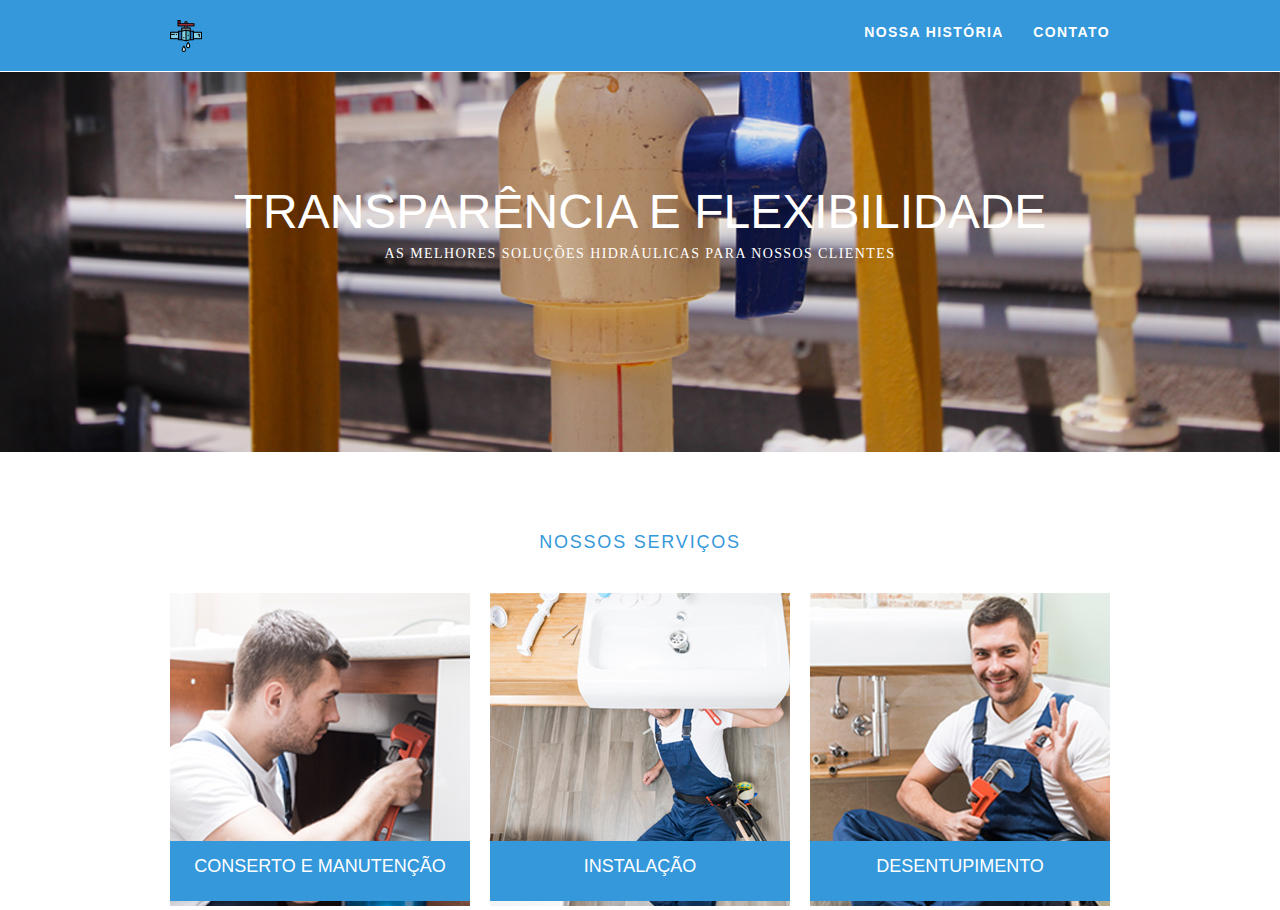
==== index.html @ 0262695c "arquivo responsivo" ====
<!DOCTYPE html>
<html>
    <head>
        <meta charset="utf-8">
        <title>Seu Zé Ltda</title>
        <link rel="stylesheet" href="css/reset.css">
        <link rel="stylesheet" href="css/style.css">
        <link rel="stylesheet" href="css/normalize.css">
        <link rel="stylesheet" href="css/grid.css">
		<link rel="stylesheet" href="css/responsivo.css">
    </head>
    <body>
        <header>
            <div class="container">
                <a href="index.html" class="grid-4">
                    <img src="img/valve.png" class="logo">
                </a>
                <nav class="header_menu grid-12">
                    <ul>
                        <li><a href="nossahistoria.html">Nossa História</a></li>
                        <li><a href="contato.html">Contato</a></li>
                    </ul>
                </nav>
            </div>
        </header>
        <section class="slideTitulo">
            <div class="container">
                <h1 class="tituloH1">Transparência e Flexibilidade</h1>
                <p>As melhores soluções hidráulicas para nossos clientes </p>
            </div>
        </section>
        <section class="servicos">
            <div class="container">
                <h3>Nossos serviços</h3>
                <div class="lista_servicos">
                    <div class="imgservico grid-1-3">
                        <img src="img/bgConserto.jpg">
                        <div class="faixa">conserto e manutenção</div>
                        <div class="texto">
                            
                        </div>
                    </div>
                    <div class="imgservico grid-1-3">
                        <img src="img/bgDebaixoDaPia.jpg">
                        <div class="faixa">instalação</div>
                    </div>
                    <div class="imgservico grid-1-3">
                        <img src="img/bgEncanadorOk.jpg">
                        <div class="faixa">desentupimento</div>
                    </div>
                </div>
                
            </div>

        </section>

    </body>
</html>
---- css/style.css ----
/*Gerais*/

body {
	font-family: 'Open Sans', Helvetica, sans-serif;
	/* background-color: #edf2f7; */
	/* background-color: #000;*/
} 

p {
	font-family: Georgia, "Times New Roman", serif;
	font-size: 14px;
	line-height: 20px;
}

header{
    background-color: #3498db;
    position: fixed;
	top: 0;
	width: 100%;
	padding: 15px 0;
	z-index: 10;
}

.logo{
    margin-top: 5px;
}
.header_menu{
    text-align: right;
}

.header_menu ul li {
	display: inline-block;
	margin-left: 25px;
	margin-top: 7px;
}

.header_menu ul li a {
    color: #fff;
	font-weight: bold;
	text-transform: uppercase;
	letter-spacing: .1em;
	font-size: 14px;
	line-height: 20px;
	padding: 5px 0;
	transition: all .5s ease;
}

.header_menu ul li a:hover{
    border-bottom: 2px solid #fff;
    transition: all .2s ease;
}

/*Slide e imagem*/

.slideTitulo{
	width: 100%;
	height: 380px;
	background: url("../img/bg_slide1.jpg") no-repeat center;
	background-size: cover;
	margin-top: 72px;
	text-align: center;
	padding-top: 80px; 
}

.tituloH1{
	text-align: center;
	text-transform: uppercase;
	color: #fff;
	font-weight: 500;
	font-size: 48px;
	margin-bottom: 5px;
}

.slideTitulo p{
	color: #fff;
	font-size: 14px;
	text-transform: uppercase;
	letter-spacing: .1em;
}

/*Serviços*/

.servicos h3{
	text-align: center;
	margin-top: 80px;
	font-size: 18px;
	text-transform: uppercase;
	letter-spacing: .1em;
	color: #3498db;
}

.imgservico{
	float: left;
}
.imgservico img{
	padding-right: 20px;
}
.lista_servicos{
	margin-top: 40px;
}

.faixa{
	background-color: #3498db;
	position: absolute;
	top: 85%;
	width: 300px;
	height: 60px;
	text-align: center;
	padding-top: 15px;
	font-size: 18px;
	color: #fff;
	text-transform: uppercase;
}

.imgservico .texto{
	color: #3498db;
	width: 300px;
}
---- css/grid.css ----
*, *:before, *:after {
	-webkit-box-sizing: border-box; 
	-moz-box-sizing: border-box; 
	box-sizing: border-box;
  }
  
  .container {
	  width: 960px;
	  margin: 0 auto;
	  padding: 0px;
	  position: relative;
  }
  
  .container:after, .container:before {
	  content: " ";
	  display: table;
  }
  
  .container:after {
	  clear: both;
  }
  
  .grid-1, .grid-2, .grid-3, .grid-4, .grid-5, .grid-6, .grid-7, .grid-8, .grid-9, .grid-10, .grid-11, .grid-12, .grid-13, .grid-14, .grid-15, .grid-16, .grid-1-3 {
	  float: left;
	  margin-left: 10px;
	  margin-right: 10px;
  }
  
  .grid-1 	{width: 40px;}
  .grid-2 	{width: 100px;}
  .grid-3 	{width: 160px;}
  .grid-4 	{width: 220px;}
  .grid-5 	{width: 280px;}
  .grid-6 	{width: 340px;}
  .grid-7 	{width: 400px;}
  .grid-8 	{width: 460px;}
  .grid-9 	{width: 520px;}
  .grid-10 	{width: 580px;}
  .grid-11 	{width: 640px;}
  .grid-12 	{width: 700px;}
  .grid-13 	{width: 760px;}
  .grid-14 	{width: 820px;}
  .grid-15 	{width: 880px;}
  .grid-16 	{width: 940px;}
  .grid-1-3	{width: 300px;}
  
  @media only screen and (min-width: 768px) and (max-width: 959px) {
  
  .container {
	  width: 768px;
  }
  
  .grid-1		{width: 28px;}
  .grid-2		{width: 76px;}
  .grid-3		{width: 124px;}
  .grid-4		{width: 172px;}
  .grid-5		{width: 220px;}
  .grid-6		{width: 268px;}
  .grid-7		{width: 316px;}
  .grid-8		{width: 364px;}
  .grid-9		{width: 412px;}
  .grid-10	{width: 460px;}
  .grid-11	{width: 508px;}
  .grid-12	{width: 556px;}
  .grid-13	{width: 604px;}
  .grid-14	{width: 652px;}
  .grid-15	{width: 700px;}
  .grid-16	{width: 748px;}
  .grid-1-3	{width: 236px;}
  
  }
  
  @media only screen and (max-width: 767px) {
	.container {
		width: 300px;
	}
	
	.grid-1, .grid-2, .grid-3, .grid-4, .grid-5, .grid-6, .grid-7, .grid-8, .grid-9, .grid-10, .grid-11, .grid-12, .grid-13, .grid-14, .grid-15, .grid-16, .grid-1-3 {
		width: 300px;
		margin: 0 0 20px 0;
		float: none;
	}
  
}
---- css/responsivo.css ----
/*Estilo para tablets*/
@media only screen and (min-width: 768px) and (max-width: 959px) {


} /* Final do estilo para tablets */

/*Estilo para smartphone*/
@media only screen and (max-width: 767px) {


} /* Final do estilo para smartphone
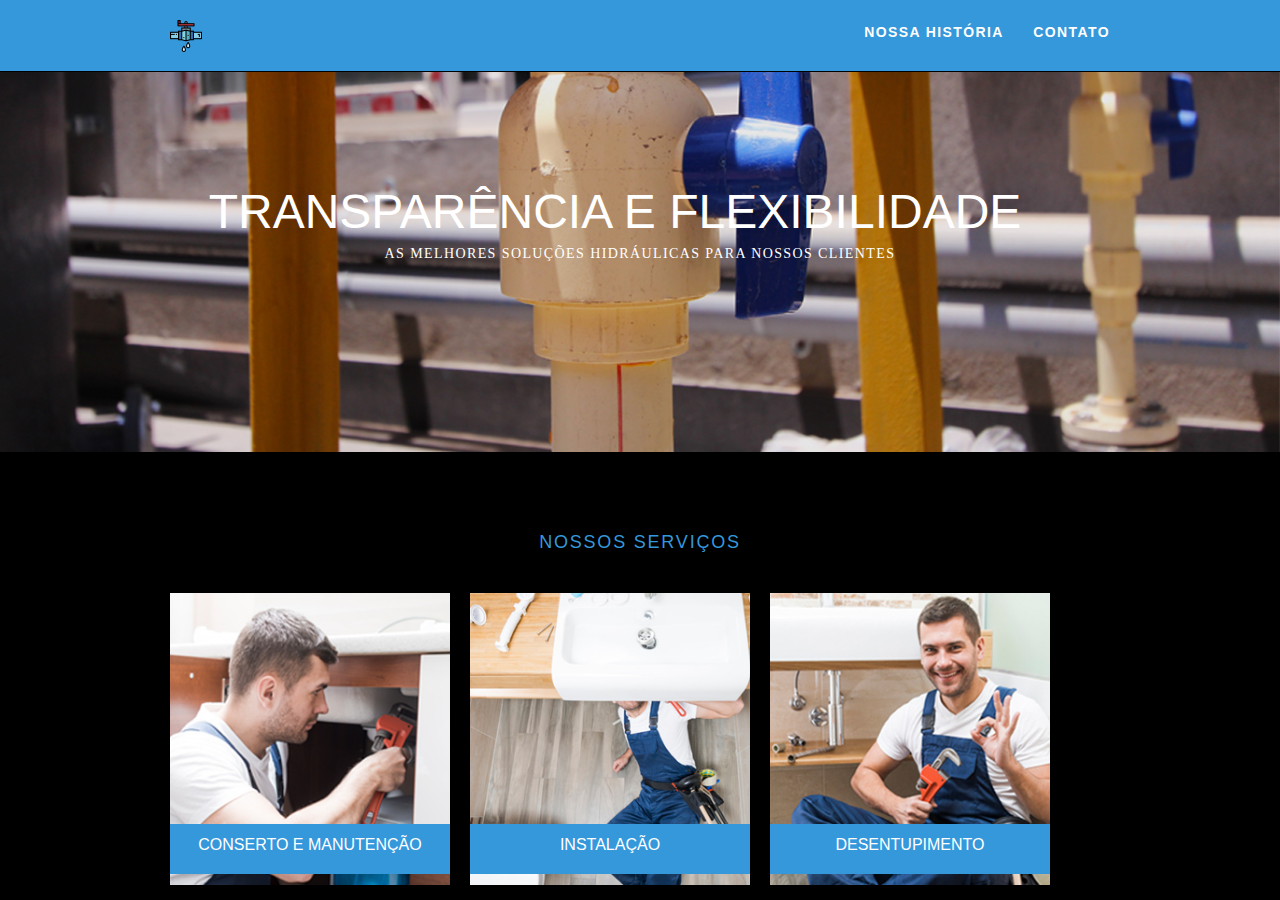
==== commit fb49acc5: "troca do grid" ====
--- a/index.html
+++ b/index.html
@@ -33,18 +33,18 @@
             <div class="container">
                 <h3>Nossos serviços</h3>
                 <div class="lista_servicos">
-                    <div class="imgservico grid-1-3">
+                    <div class="imgservico grid-5">
                         <img src="img/bgConserto.jpg">
                         <div class="faixa">conserto e manutenção</div>
                         <div class="texto">
                             
                         </div>
                     </div>
-                    <div class="imgservico grid-1-3">
+                    <div class="imgservico grid-5">
                         <img src="img/bgDebaixoDaPia.jpg">
                         <div class="faixa">instalação</div>
                     </div>
-                    <div class="imgservico grid-1-3">
+                    <div class="imgservico grid-5">
                         <img src="img/bgEncanadorOk.jpg">
                         <div class="faixa">desentupimento</div>
                     </div>
@@ -55,4 +55,4 @@
         </section>
 
     </body>
-</html>+</html>
--- a/css/style.css
+++ b/css/style.css
@@ -3,7 +3,7 @@
 body {
 	font-family: 'Open Sans', Helvetica, sans-serif;
 	/* background-color: #edf2f7; */
-	/* background-color: #000;*/
+	 background-color: #000;
 } 
 
 p {
@@ -46,7 +46,7 @@
 }
 
 .header_menu ul li a:hover{
-    border-bottom: 2px solid #fff;
+    border-bottom: 3px solid #fff;
     transition: all .2s ease;
 }
 
@@ -69,6 +69,7 @@
 	font-weight: 500;
 	font-size: 48px;
 	margin-bottom: 5px;
+	margin-left: -50px;
 }
 
 .slideTitulo p{
@@ -93,7 +94,8 @@
 	float: left;
 }
 .imgservico img{
-	padding-right: 20px;
+	padding-right: 0px;
+	width: 280px
 }
 .lista_servicos{
 	margin-top: 40px;
@@ -103,11 +105,11 @@
 	background-color: #3498db;
 	position: absolute;
 	top: 85%;
-	width: 300px;
-	height: 60px;
+	width: 280px;
+	height: 50px;
 	text-align: center;
-	padding-top: 15px;
-	font-size: 18px;
+	padding-top: 12px;
+	font-size: 16px;
 	color: #fff;
 	text-transform: uppercase;
 }
@@ -115,4 +117,4 @@
 .imgservico .texto{
 	color: #3498db;
 	width: 300px;
-}+}
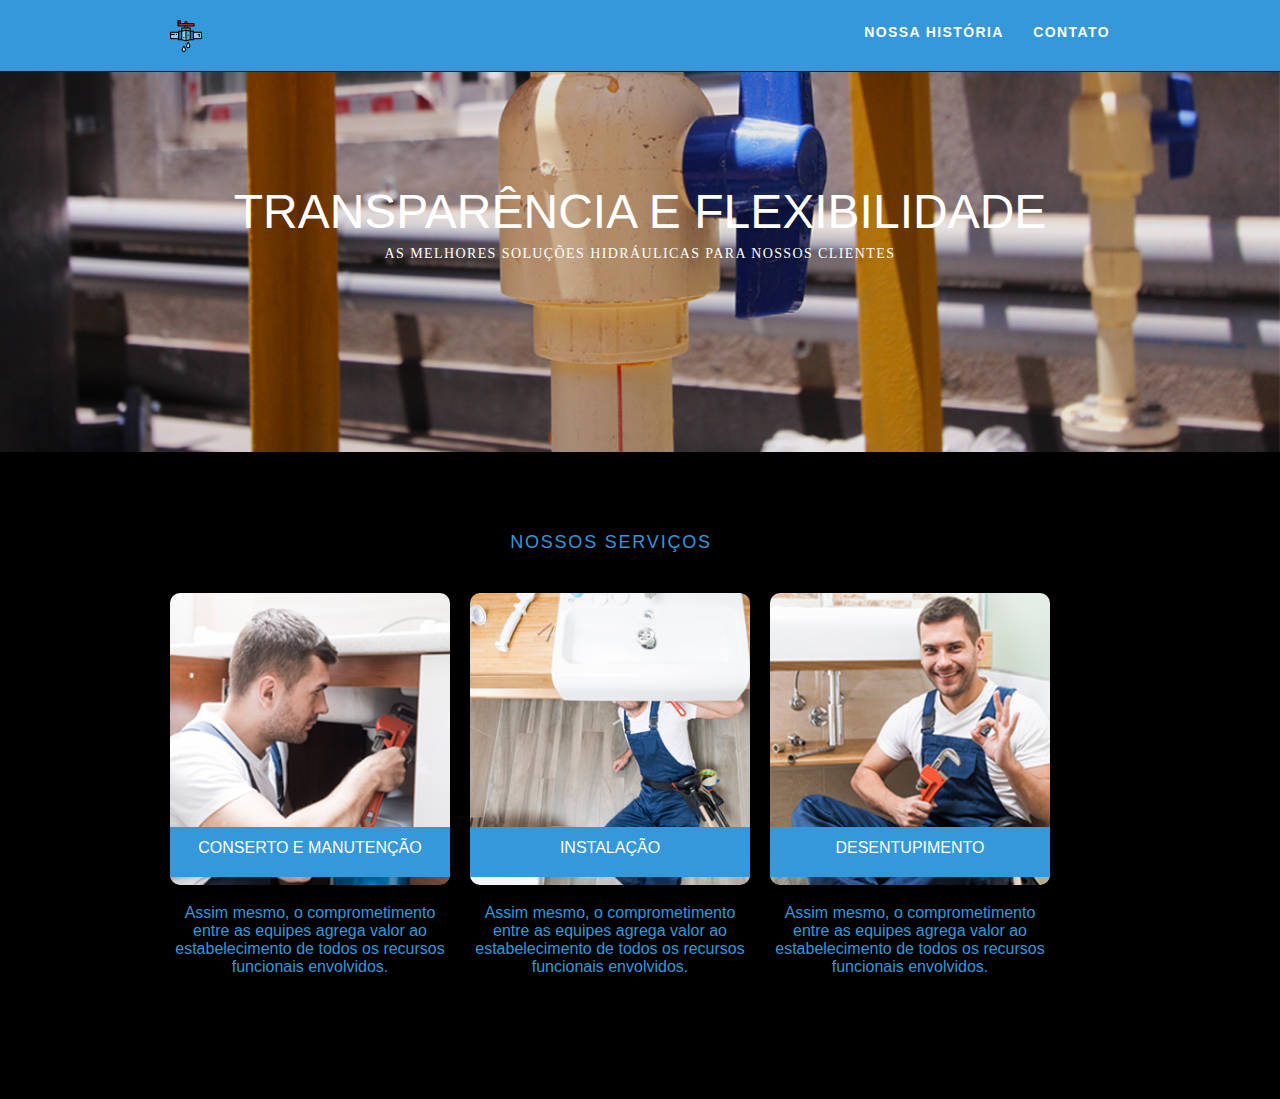
==== commit fab64d90: "texto adicionado e position corrigido" ====
--- a/index.html
+++ b/index.html
@@ -37,16 +37,22 @@
                         <img src="img/bgConserto.jpg">
                         <div class="faixa">conserto e manutenção</div>
                         <div class="texto">
-                            
+                            Assim mesmo, o comprometimento entre as equipes agrega valor ao estabelecimento de todos os recursos funcionais envolvidos.
                         </div>
                     </div>
                     <div class="imgservico grid-5">
                         <img src="img/bgDebaixoDaPia.jpg">
                         <div class="faixa">instalação</div>
+                        <div class="texto">
+                            Assim mesmo, o comprometimento entre as equipes agrega valor ao estabelecimento de todos os recursos funcionais envolvidos.
+                        </div>
                     </div>
                     <div class="imgservico grid-5">
                         <img src="img/bgEncanadorOk.jpg">
                         <div class="faixa">desentupimento</div>
+                        <div class="texto">
+                            Assim mesmo, o comprometimento entre as equipes agrega valor ao estabelecimento de todos os recursos funcionais envolvidos.
+                        </div>
                     </div>
                 </div>
                 
--- a/css/style.css
+++ b/css/style.css
@@ -69,7 +69,7 @@
 	font-weight: 500;
 	font-size: 48px;
 	margin-bottom: 5px;
-	margin-left: -50px;
+	
 }
 
 .slideTitulo p{
@@ -88,6 +88,7 @@
 	text-transform: uppercase;
 	letter-spacing: .1em;
 	color: #3498db;
+	padding-right: 58px;
 }
 
 .imgservico{
@@ -95,16 +96,18 @@
 }
 .imgservico img{
 	padding-right: 0px;
-	width: 280px
+	width: 280px;
+	border-radius: 10px;
 }
 .lista_servicos{
 	margin-top: 40px;
 }
 
 .faixa{
+	clear: both;
 	background-color: #3498db;
 	position: absolute;
-	top: 85%;
+	top: 58%;
 	width: 280px;
 	height: 50px;
 	text-align: center;
@@ -116,5 +119,9 @@
 
 .imgservico .texto{
 	color: #3498db;
-	width: 300px;
+	text-align: center;
+	width: 100%;
+	height: 200px;
+	margin-top: 10px; 
+	padding: 5px;
 }
--- a/css/responsivo.css
+++ b/css/responsivo.css
@@ -1,6 +1,29 @@
 /*Estilo para tablets*/
 @media only screen and (min-width: 768px) and (max-width: 959px) {
 
+    .tituloH1{ 
+        font-size: 38px;
+    }
+
+    .servicos h3{  
+        font-size: 17px;
+    }
+
+    .imgservico img{
+        padding-right: 0px;
+        width: 220px;
+        border-radius: 10px;
+    }
+
+    .faixa{
+        width: 220px;
+        border-bottom-right-radius: 9px;
+        border-bottom-left-radius: 9px;
+    }
+
+    .imgservico .texto{
+        margin-top: 25px;
+    }
 
 } /* Final do estilo para tablets */
 
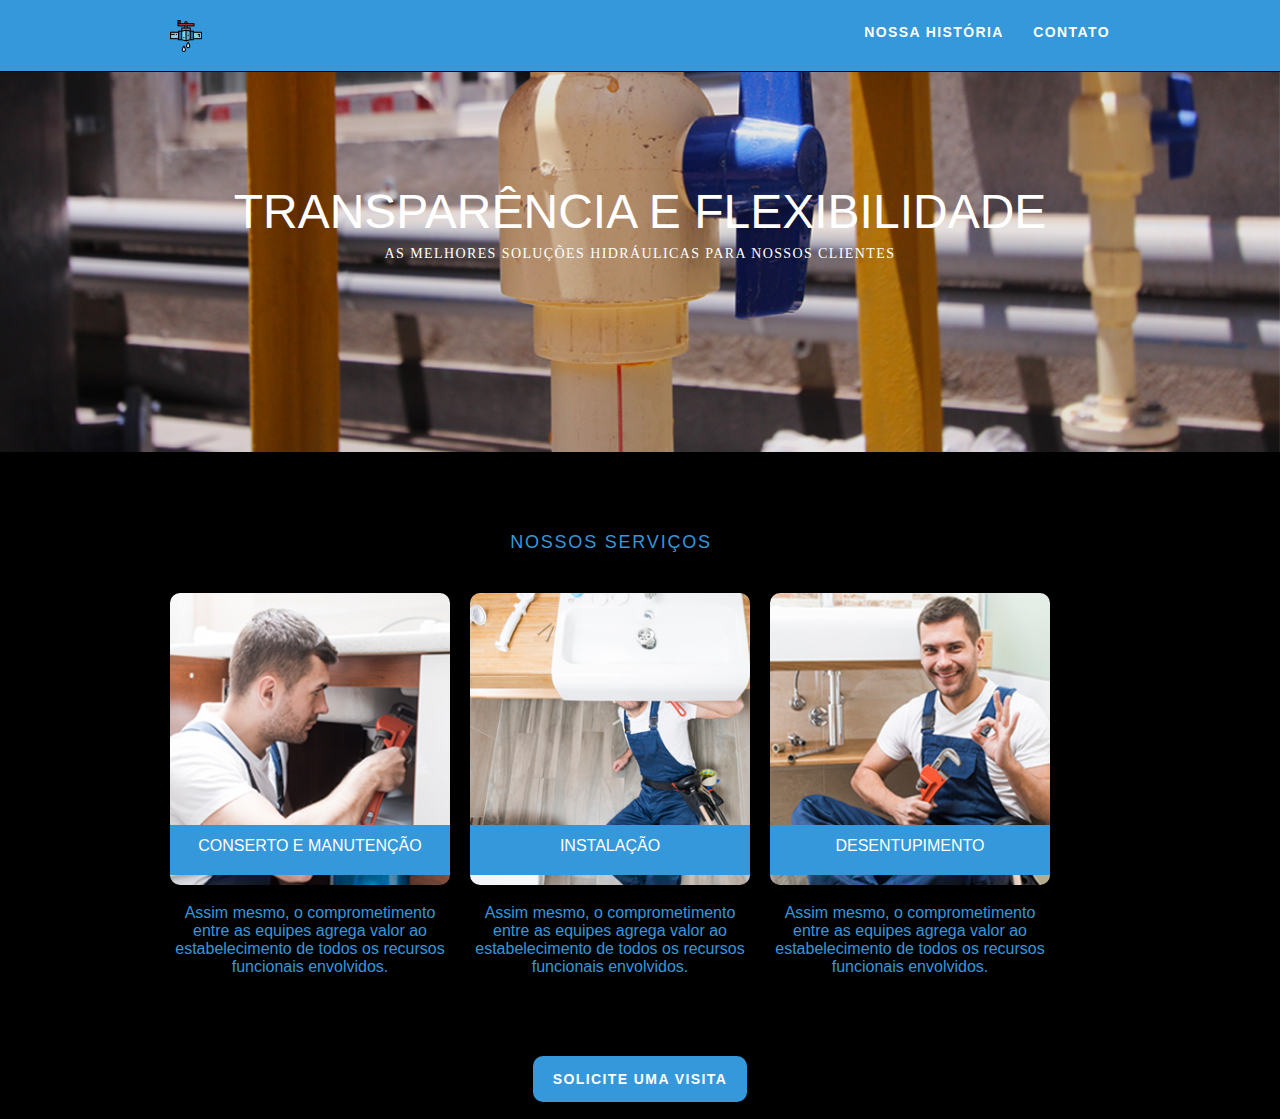
==== commit 6e8c0b3a: "inclusão do botao e correção do position" ====
--- a/index.html
+++ b/index.html
@@ -54,10 +54,18 @@
                             Assim mesmo, o comprometimento entre as equipes agrega valor ao estabelecimento de todos os recursos funcionais envolvidos.
                         </div>
                     </div>
+                </div> 
+            </div>
+        </section>
+        <section class="chamada">
+            <div class="container">
+                <div class="grid-16 botao">
+                    <a href="#" class="btn">
+                        solicite uma visita
+                    </a>  
                 </div>
-                
+
             </div>
-
         </section>
 
     </body>
--- a/css/style.css
+++ b/css/style.css
@@ -107,7 +107,7 @@
 	clear: both;
 	background-color: #3498db;
 	position: absolute;
-	top: 58%;
+	top: 67%;
 	width: 280px;
 	height: 50px;
 	text-align: center;
@@ -121,7 +121,32 @@
 	color: #3498db;
 	text-align: center;
 	width: 100%;
-	height: 200px;
+	height: 110px;
 	margin-top: 10px; 
 	padding: 5px;
 }
+
+/* Chamada */
+.chamada{
+	margin-top: 40px;
+}
+
+.botao{
+	padding-top: 20px;
+	text-align: center;
+	padding-bottom: 30px;
+	clear: both;
+}
+.btn{
+	background-color: #3498db;
+	width: 200px;
+	height: 20px;
+	padding: 15px 20px 15px 20px;
+	color: #fff;
+	font-size: 14px;
+	line-height: 20px;
+	text-transform: uppercase;
+	font-weight: bold;
+	letter-spacing: .1em;
+	border-radius: 10px;
+}--- a/css/responsivo.css
+++ b/css/responsivo.css
@@ -19,6 +19,8 @@
         width: 220px;
         border-bottom-right-radius: 9px;
         border-bottom-left-radius: 9px;
+        position: absolute;
+	    top: 62%;
     }
 
     .imgservico .texto{
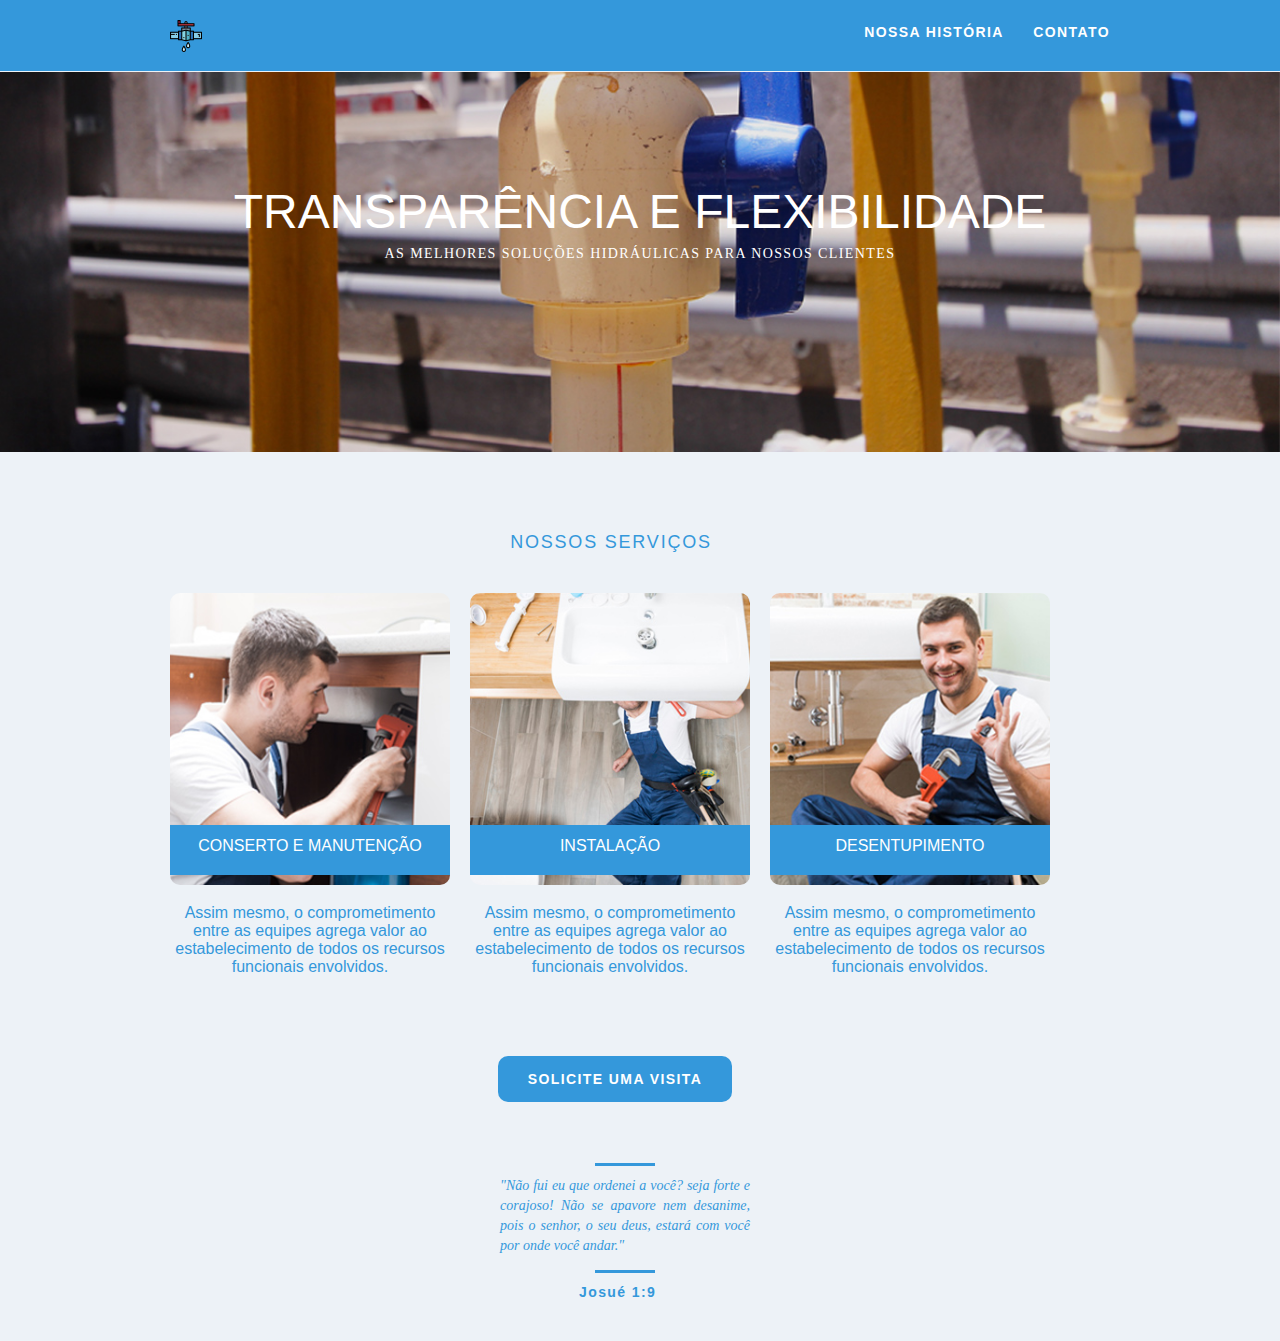
==== commit 8c8a73b5: "inserção da frase e algumas correções" ====
--- a/index.html
+++ b/index.html
@@ -59,12 +59,20 @@
         </section>
         <section class="chamada">
             <div class="container">
-                <div class="grid-16 botao">
-                    <a href="#" class="btn">
+                <div class="grid-16 areaBotao">
+                    <a href="#" class="btn pulse">
                         solicite uma visita
                     </a>  
                 </div>
-
+                <div class="grid-16 frase">
+                    <blockquote class="quote-externo">
+                        <p>
+                            "Não fui eu que ordenei a você? seja forte e corajoso! Não se apavore nem desanime, pois o senhor,
+                            o seu deus, estará com você por onde você andar."
+                        </p>
+                        <cite>Josué 1:9</cite>
+                    </blockquote>
+                </div>
             </div>
         </section>
 
--- a/css/style.css
+++ b/css/style.css
@@ -3,7 +3,7 @@
 body {
 	font-family: 'Open Sans', Helvetica, sans-serif;
 	/* background-color: #edf2f7; */
-	 background-color: #000;
+	 background-color: #edf2f7;
 } 
 
 p {
@@ -131,22 +131,64 @@
 	margin-top: 40px;
 }
 
-.botao{
+.areaBotao{
 	padding-top: 20px;
+	padding-right: 50px;
 	text-align: center;
 	padding-bottom: 30px;
 	clear: both;
+
 }
 .btn{
 	background-color: #3498db;
 	width: 200px;
 	height: 20px;
-	padding: 15px 20px 15px 20px;
+	padding: 15px 30px 15px 30px;
 	color: #fff;
 	font-size: 14px;
 	line-height: 20px;
 	text-transform: uppercase;
-	font-weight: bold;
+	font-weight: 600;
 	letter-spacing: .1em;
 	border-radius: 10px;
+}
+
+/*Frase*/
+
+.frase{
+	margin-top: 30px;
+}
+
+.quote-externo {
+	max-width: 280px;
+	margin: 0 auto;
+	margin-bottom: 40px;
+	color: #3498db;
+	padding-right: 30px;
+}
+
+.quote-externo p {
+	font-style: italic;
+	font-size: 14px;
+	text-align: justify;
+}
+
+.quote-externo p:before, .quote-externo p:after {
+	content: "";
+	display: block;
+	width: 50px;
+	height: 3px;
+	background: #3498db;
+	color:#3498db;
+	margin: 14px auto 10px auto;
+	padding-right: 60px;
+}
+
+.quote-externo cite {
+	font-style: normal;
+	font-weight: bold;
+	font-size: 14px;
+	letter-spacing: .1em;
+	margin-left: 79px;
+
 }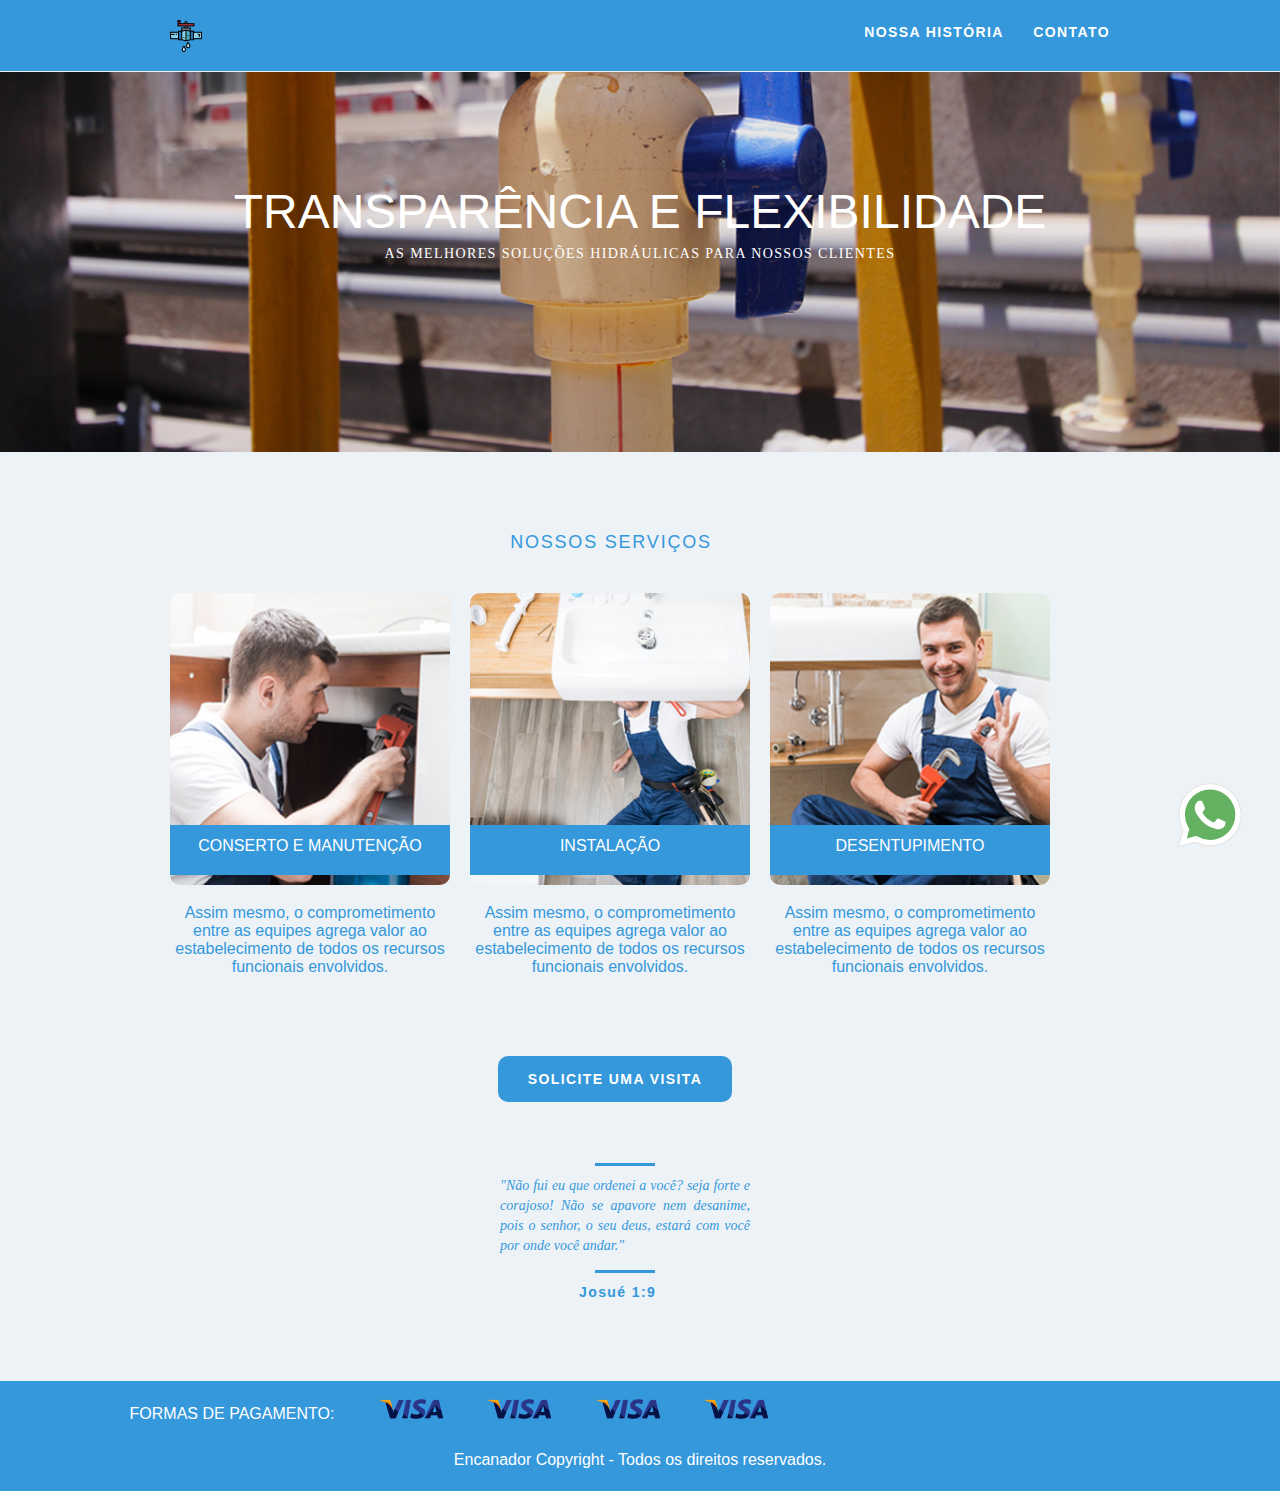
==== commit 61ce7134: "página contato" ====
--- a/index.html
+++ b/index.html
@@ -31,7 +31,7 @@
         </section>
         <section class="servicos">
             <div class="container">
-                <h3>Nossos serviços</h3>
+                <h2>Nossos serviços</h2>
                 <div class="lista_servicos">
                     <div class="imgservico grid-5">
                         <img src="img/bgConserto.jpg">
@@ -75,6 +75,22 @@
                 </div>
             </div>
         </section>
-
+        <section class="formasPg">
+            <div>
+                <ul>
+                    <li>Formas de pagamento:</li>
+                    <li><img src="img/formasPg/visa.png"></li>
+                    <li><img src="img/formasPg/visa.png"></li>
+                    <li><img src="img/formasPg/visa.png"></li>
+                    <li><img src="img/formasPg/visa.png"></li>
+                </ul>
+            </div>
+        </section>
+        <footer class="rodape">
+            <div>
+                Encanador Copyright - Todos os direitos reservados.
+            </div>
+        </footer>
+        <span><img src="/img/whatsapp.png"></span>
     </body>
 </html>
--- a/css/style.css
+++ b/css/style.css
@@ -69,7 +69,6 @@
 	font-weight: 500;
 	font-size: 48px;
 	margin-bottom: 5px;
-	
 }
 
 .slideTitulo p{
@@ -81,7 +80,7 @@
 
 /*Serviços*/
 
-.servicos h3{
+.servicos h2{
 	text-align: center;
 	margin-top: 80px;
 	font-size: 18px;
@@ -191,4 +190,69 @@
 	letter-spacing: .1em;
 	margin-left: 79px;
 
-}+}
+
+/*Rodapé*/
+
+
+.formasPg{
+	clear: both;
+	margin-top: 40px;
+	background-color: #3498db;
+	height: 60px;
+	padding-top: 10px;
+}
+
+.formasPg div{
+	padding-top: 8px;
+}
+
+.formasPg ul{
+	margin-left: 7%;
+}
+.formasPg ul li{
+	display: inline-block;
+	margin-left: 40px;
+}
+
+.formasPg ul li:nth-last-child(5)
+{
+	font-size: 16px;
+	color: #fff;
+	text-transform: uppercase;
+}
+
+footer{
+	background-color: #3498db;
+	width: 100%;
+	height: 50px;
+	padding-top: 10px;
+	text-align: center;
+	color: #fff;
+}
+
+span img{
+	position: fixed;
+	top: 87%;
+	left: 92%;
+}
+
+/*Página contato*/
+.bgContato{
+	background: url("../img/bg_contato.jpg") no-repeat center;
+	margin-top: 72px;
+	background-size: cover;
+	width: 100%;
+	height: 240px;
+}
+.bgContato h1{
+	text-align: left;
+	text-transform: uppercase;
+	color: #fff;
+	font-weight: 500;
+	font-size: 48px;
+	margin-bottom: 5px;
+}
+.contato{
+	margin-top: 40px;
+}
--- a/css/responsivo.css
+++ b/css/responsivo.css
@@ -5,7 +5,7 @@
         font-size: 38px;
     }
 
-    .servicos h3{  
+    .servicos h2{  
         font-size: 17px;
     }
 
@@ -27,10 +27,25 @@
         margin-top: 25px;
     }
 
+    .formasPg ul{
+        margin-left: 2%;
+    }
+
 } /* Final do estilo para tablets */
 
 /*Estilo para smartphone*/
 @media only screen and (max-width: 767px) {
+    .header_menu{
+        margin-left: 130px;
+
+    }
+    .tituloH1{
+        font-size: 35px;
+    }
+
+    .formasPg ul{
+        margin-left: 2%;
+    }
 
 
 } /* Final do estilo para smartphone 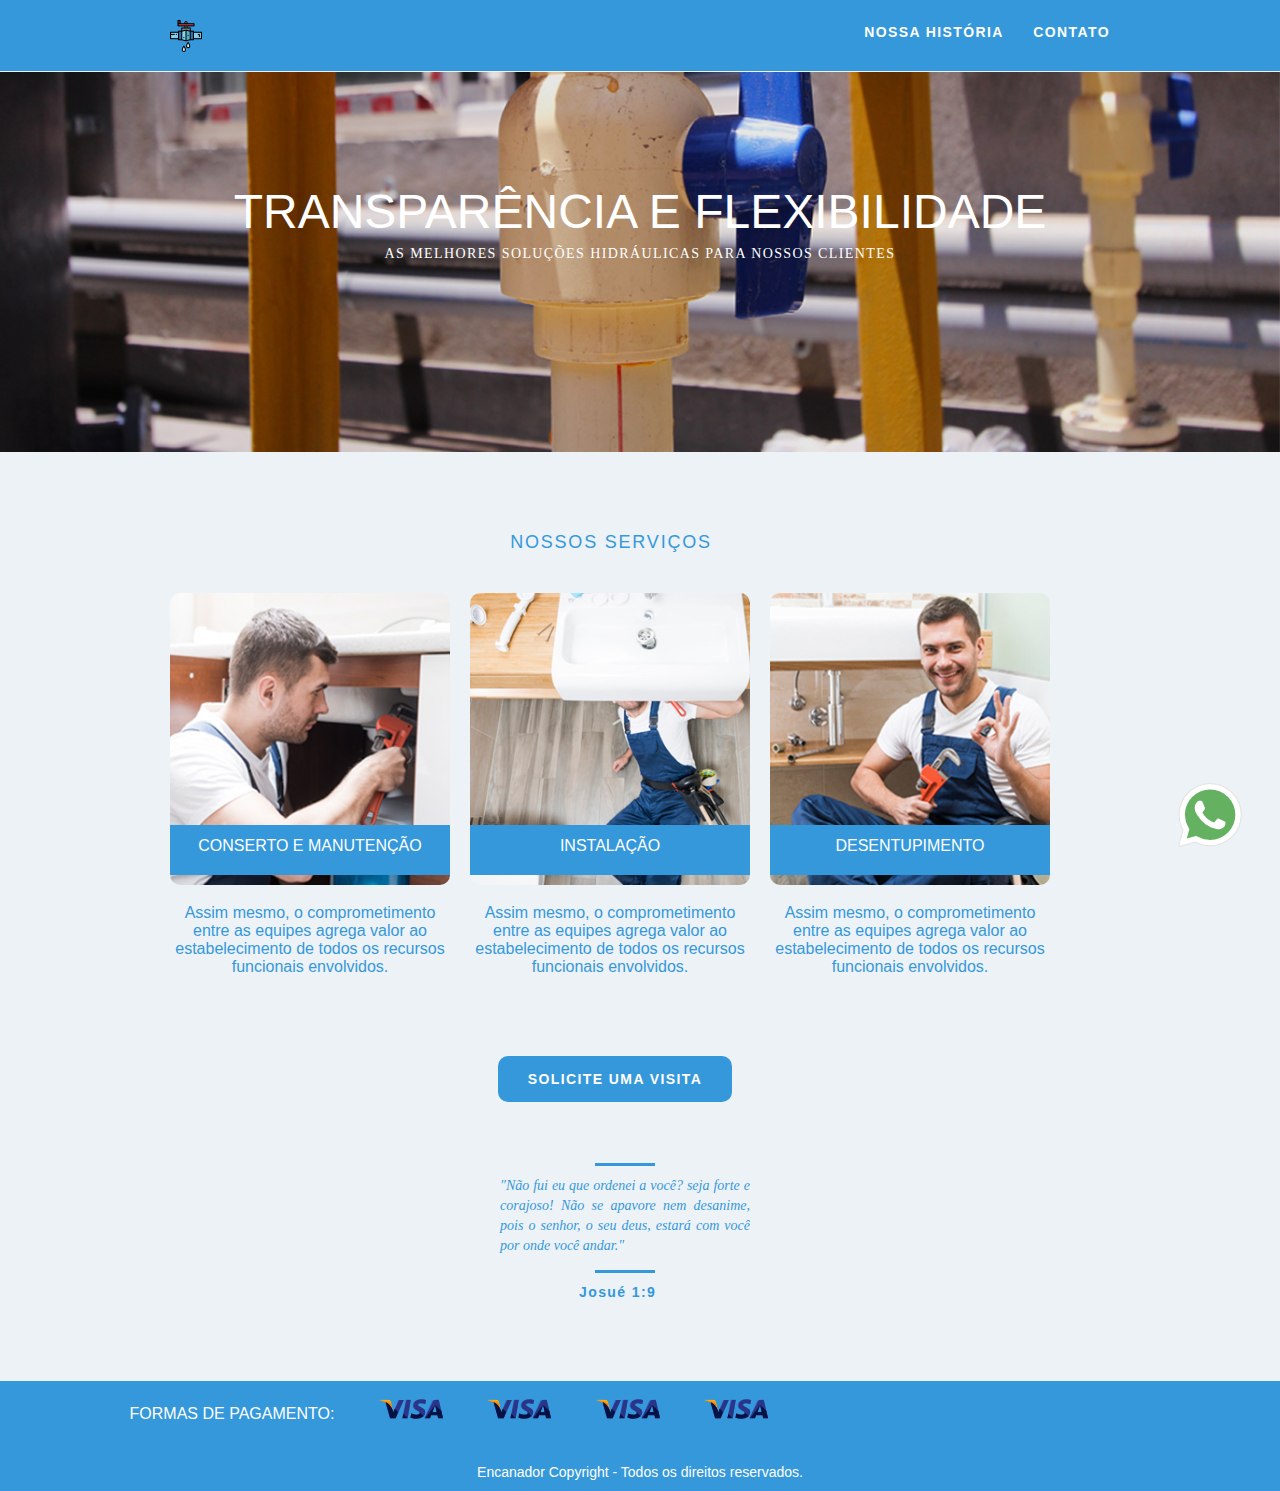
==== commit 3eca57a4: "Término do site" ====
--- a/index.html
+++ b/index.html
@@ -91,6 +91,6 @@
                 Encanador Copyright - Todos os direitos reservados.
             </div>
         </footer>
-        <span><img src="/img/whatsapp.png"></span>
+        <span><a href="#"" target="_blank" class="zap"><img src="/img/whatsapp.png"></a></span>
     </body>
 </html>
--- a/css/style.css
+++ b/css/style.css
@@ -237,6 +237,11 @@
 	left: 92%;
 }
 
+footer div{
+	margin-top: 13px;
+	font-size: 14px;
+}
+
 /*Página contato*/
 .bgContato{
 	background: url("../img/bg_contato.jpg") no-repeat center;
@@ -253,6 +258,103 @@
 	font-size: 48px;
 	margin-bottom: 5px;
 }
-.contato{
-	margin-top: 40px;
-}
+
+
+.contato {
+	padding: 40px 0;
+}
+
+.contato_form {
+	padding-right: 60px;
+}
+
+.contato_form label{
+	display: block;
+	font-family: Georgia, "Times New Roman", serif;
+	font-size: 18px;
+	line-height: 25px;
+	margin-bottom: 4px;
+	color: #3498db;
+}
+
+.contato_form input {
+	display: block;
+	width: 100%;
+	border: 3px solid #3498db;
+	background: none;
+	padding: 7px 10px;
+	margin-bottom: 10px;
+	outline: none;
+	font-size: 14px;
+	font-family: Georgia, "Times New Roman", serif;
+	border-radius: 10px;
+}
+
+.contato_form textarea {
+	display: block;
+	width: 100%;
+	height: 120px;
+	border: 4px solid #3498db;
+	background: none;
+	padding: 7px 10px;
+	margin-bottom: 20px;
+	outline: none;
+	font-size: 14px;
+	font-family: Georgia, "Times New Roman", serif;
+	border-radius: 10px;
+}
+
+.contato_form button {
+	padding: 7px 40px;
+	background: none;
+}
+
+.orcamento_dados {
+	color: #fff;
+}
+
+.contato_dados h3{
+	font-size: 18px;
+	line-height: 25px;
+	text-transform: uppercase;
+	color: #3498db;
+	font-weight: bold;
+}
+
+.contato_dados span {
+	display: block;
+	font-size: 18px;
+	line-height: 30px;
+	font-family: Georgia, "Times New Roman", serif;
+	color: #3498db;
+}
+
+.contato_dados span:nth-of-type(1){
+	margin-bottom: 30px;
+}
+
+.contato_dados ul{
+    margin-top: 10px;
+}
+
+.contato_dados ul li{
+    display: inline-block;
+    margin-right: 10px;
+}
+
+.contato_dados ul li a{
+    border: 3px solid #3498db;
+    display: block;
+	padding: 10px;
+	border-radius: 10px;
+}
+
+.contato_dados ul li a:hover{
+    border-color: #17425f;
+}
+
+.contato button{
+	background-color: #3498db;
+	border-radius: 10px;
+	color: #fff; 
+}
--- a/css/responsivo.css
+++ b/css/responsivo.css
@@ -47,5 +47,9 @@
         margin-left: 2%;
     }
 
+    .bgContato h1{
+        margin-top: 70px;
+    }
+
 
 } /* Final do estilo para smartphone 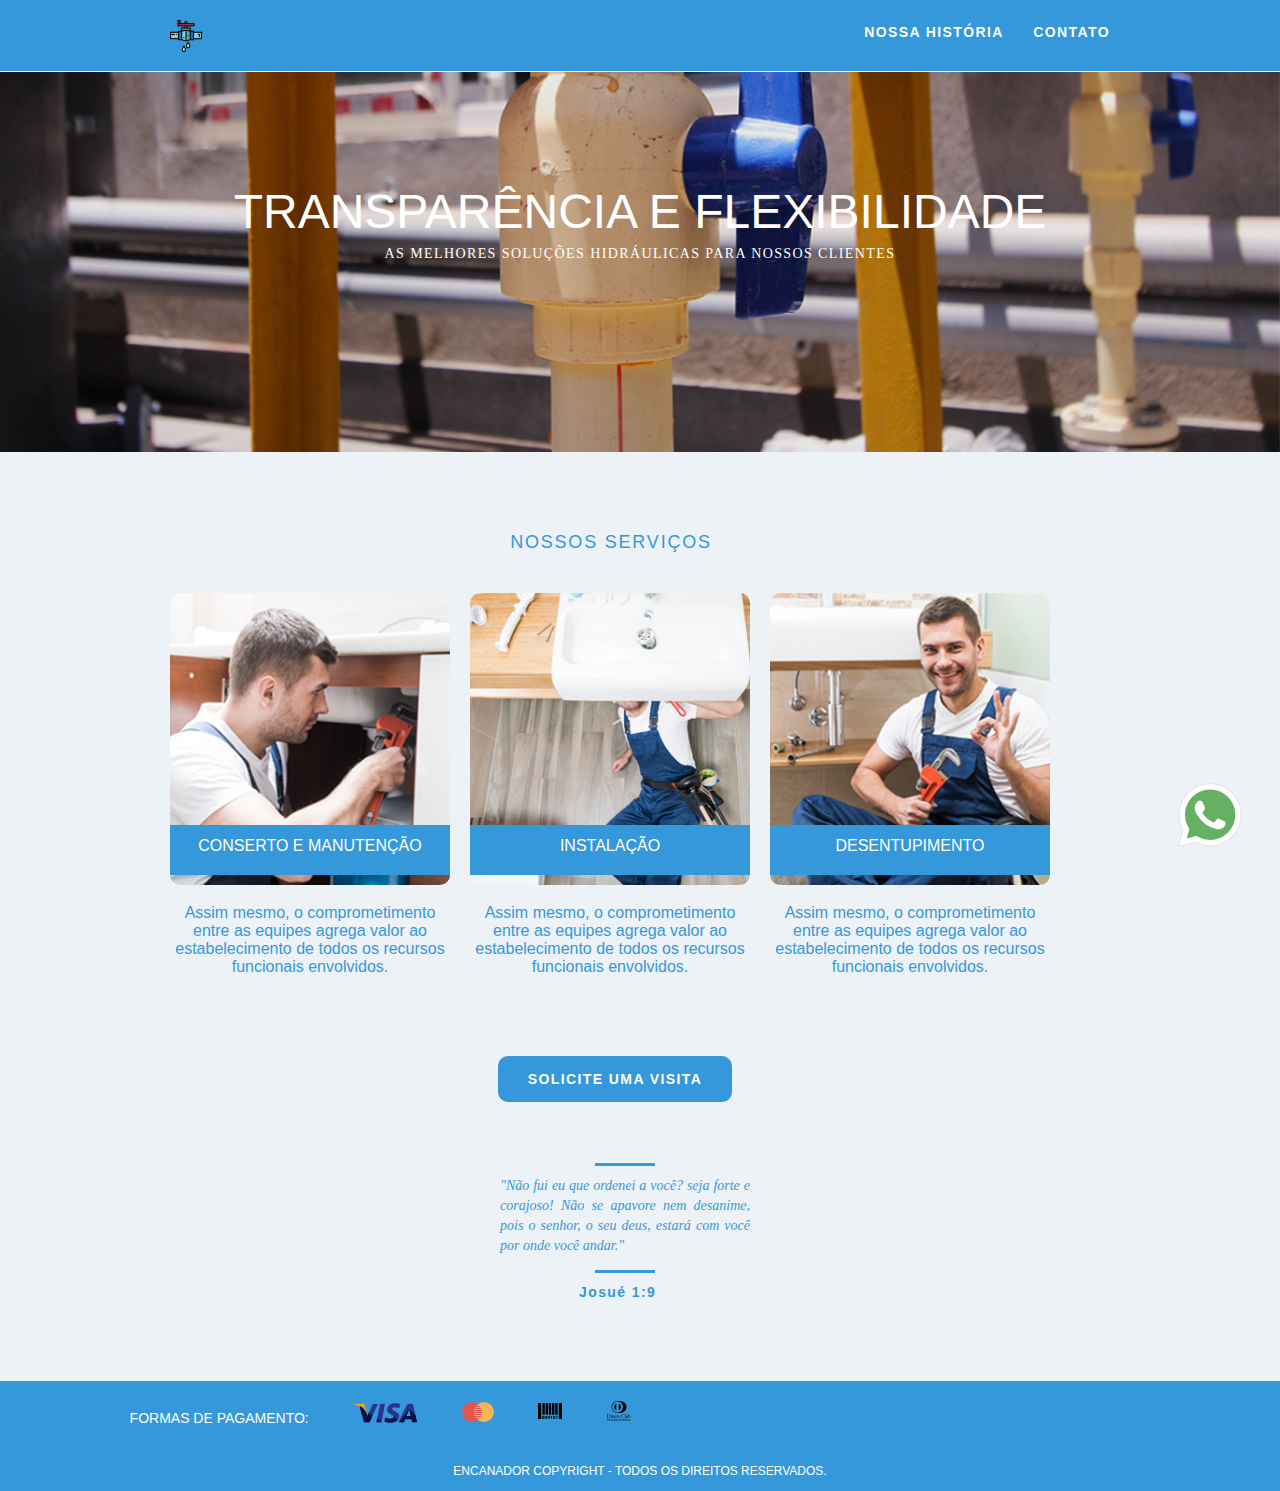
==== commit 732c0fc9: "Correção da font e inserção das imagens dos cartões" ====
--- a/index.html
+++ b/index.html
@@ -80,9 +80,9 @@
                 <ul>
                     <li>Formas de pagamento:</li>
                     <li><img src="img/formasPg/visa.png"></li>
-                    <li><img src="img/formasPg/visa.png"></li>
-                    <li><img src="img/formasPg/visa.png"></li>
-                    <li><img src="img/formasPg/visa.png"></li>
+                    <li><img src="img/formasPg/master.png"></li>
+                    <li><img src="img/formasPg/boleto.png"></li>
+                    <li><img src="img/formasPg/dinners.png"></li>
                 </ul>
             </div>
         </section>
@@ -91,6 +91,6 @@
                 Encanador Copyright - Todos os direitos reservados.
             </div>
         </footer>
-        <span><a href="#"" target="_blank" class="zap"><img src="/img/whatsapp.png"></a></span>
+        <span><a href="#"" target="_blank"><img src="/img/whatsapp.png"></a></span>
     </body>
 </html>
--- a/css/style.css
+++ b/css/style.css
@@ -217,7 +217,7 @@
 
 .formasPg ul li:nth-last-child(5)
 {
-	font-size: 16px;
+	font-size: 14px;
 	color: #fff;
 	text-transform: uppercase;
 }
@@ -239,7 +239,8 @@
 
 footer div{
 	margin-top: 13px;
-	font-size: 14px;
+	font-size: 12px;
+	text-transform: uppercase;
 }
 
 /*Página contato*/
